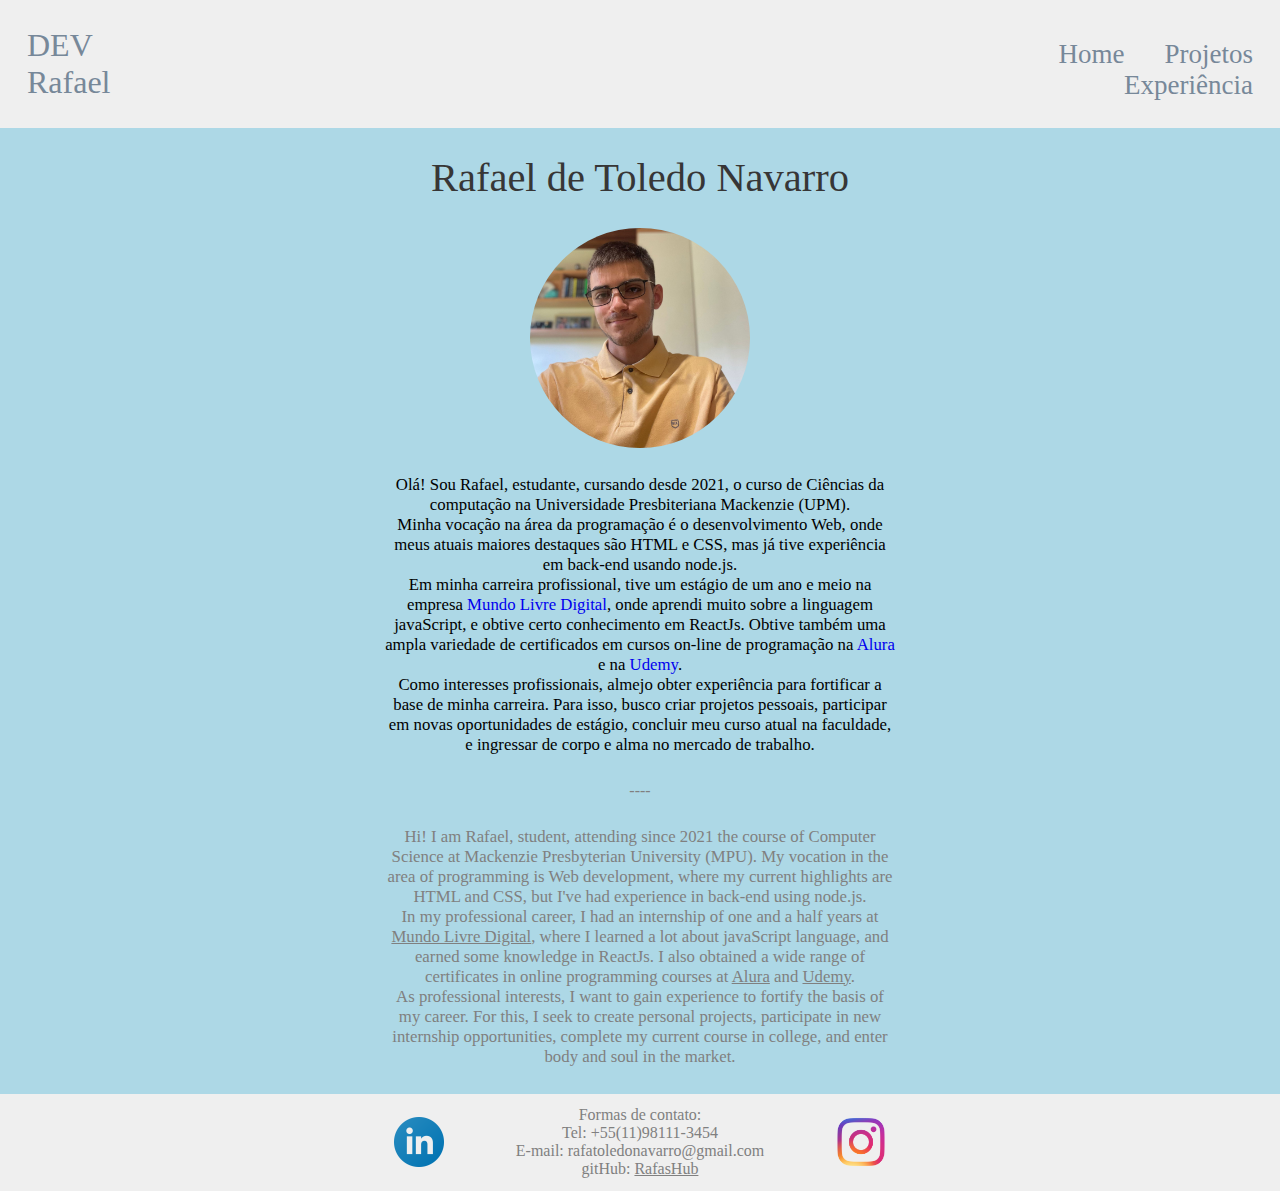
==== index.html @ d92c2fb8 "criado repositório" ====
<!DOCTYPE html>
<html lang="pt-br">
  <head>
    <meta charset="UTF-8" />
    <meta http-equiv="X-UA-Compatible" content="IE=edge" />
    <meta name="viewport" content="width=device-width, initial-scale=1.0" />
    <link rel="stylesheet" href="style.css" />
    <title>Portfolio HTML</title>
  </head>
  <body>
    <header>
      <h1 class="titulo">DEV Rafael</h1>
      <nav class="menu">
        <ul class="listaLinks">
          <li class="itemNav">
            <a class="linkNav" href="./index.html">Home</a>
          </li>
          <li class="itemNav">
            <a class="linkNav" href="./projetos.html">Projetos</a>
          </li>
          <li class="itemNav">
            <a class="linkNav" href="./experiencia.html">Experiência</a>
          </li>
        </ul>
      </nav>
    </header>

    <main>
      <div class="container">
        <h2 class="nomeApresentacao">Rafael de Toledo Navarro</h2>
        <div class="containerFoto">
          <img class="perfil" src="./assets/rafael.jpg" alt="rafaelNavarro" />
        </div>
        <p class="paragrafo">
          Olá! Sou Rafael, estudante, cursando desde 2021, o curso de Ciências
          da computação na Universidade Presbiteriana Mackenzie (UPM). <br />
          Minha vocação na área da programação é o desenvolvimento Web, onde
          meus atuais maiores destaques são HTML e CSS, mas já tive experiência
          em back-end usando node.js.
          <br />Em minha carreira profissional, tive um estágio de um ano e meio
          na empresa
          <a class="linkParagrafo" href="https://mundolivredigital.com.br/"
            >Mundo Livre Digital</a
          >, onde aprendi muito sobre a linguagem javaScript, e obtive certo
          conhecimento em ReactJs. Obtive também uma ampla variedade de
          certificados em cursos on-line de programação na
          <a class="linkParagrafo" href="https://www.alura.com.br/">Alura</a> e
          na
          <a class="linkParagrafo" href="https://www.udemy.com/pt/">Udemy</a>.
          <br />Como interesses profissionais, almejo obter experiência para
          fortificar a base de minha carreira. Para isso, busco criar projetos
          pessoais, participar em novas oportunidades de estágio, concluir meu
          curso atual na faculdade, e ingressar de corpo e alma no mercado de
          trabalho.
        </p>
        <div class="containerSeparacao"><p class="separacao">----</p></div>
        <p class="paragrafo ingles">
          Hi! I am Rafael, student, attending since 2021 the course of Computer
          Science at Mackenzie Presbyterian University (MPU). My vocation in the
          area of programming is Web development, where my current highlights
          are HTML and CSS, but I've had experience in back-end using node.js.
          <br />In my professional career, I had an internship of one and a half
          years at
          <a
            class="linkParagrafo ingles linkIngles"
            href="https://mundolivredigital.com.br/"
            >Mundo Livre Digital</a
          >, where I learned a lot about javaScript language, and earned some
          knowledge in ReactJs. I also obtained a wide range of certificates in
          online programming courses at
          <a
            class="linkParagrafo ingles linkIngles"
            href="https://www.alura.com.br/"
            >Alura</a
          >
          and
          <a
            class="linkParagrafo ingles linkIngles"
            href="https://www.udemy.com/pt/"
            >Udemy</a
          >. <br />As professional interests, I want to gain experience to
          fortify the basis of my career. For this, I seek to create personal
          projects, participate in new internship opportunities, complete my
          current course in college, and enter body and soul in the
          market.
        </p>
      </div>
    </main>

    <footer>
      <div class="containerFooter">
        <a class="linkFooter" href="https://www.linkedin.com/in/dev-rafael-dtn/"
          ><img class="imgFooter" src="./assets/linkedin.png" alt="linkedin"
        /></a>
        <p class="info">
          Formas de contato: <br />
          Tel: +55(11)98111-3454 <br />
          E-mail: rafatoledonavarro@gmail.com <br />
          gitHub:
          <a class="linkGithub" href="https://github.com/RafasHub">RafasHub</a>
        </p>
        <a
          class="linkFooter"
          href="https://www.instagram.com/rafadtn.programador/"
          ><img class="imgFooter" src="./assets/instagram.png" alt="instagram"
        /></a>
      </div>
    </footer>
  </body>
</html>
---- style.css ----
/*reset css*/
*,
*:after,
*:before {
  margin: 0;
  padding: 0;
  box-sizing: border-box;
  text-decoration: none;
}

body {
  font-size: 100%;
  list-style-type: none;
}

header {
  background-color: #efefef;
  width: 100%;
  height: 11%;
  display: flex;
  padding: 3vh;
  flex-direction: row;
  position: sticky;
}
main {
  background-color: lightblue;
}
footer {
  width: 100%;
  height: auto;
  align-items: center;
  text-align: center;
  margin: 0 auto;
  background-color: #efefef;
  display: flex;
}

.titulo {
  align-self: flex-start;
  font-weight: 500;
  font-family: "Times New Roman", Times, serif;
  color: lightslategray;
  vertical-align: middle;
  padding-right: 60%;
}

.listaLinks {
  align-self: flex-end;
  vertical-align: middle;
  text-align: right;
}

.itemNav {
  display: inline-block;
  color: lightslategray;
}

.separacao{
  color: grey
}

.ingles{
  color: grey;
}
.inglesazul{
  color: blueviolet;
}
.linkIngles{
  text-decoration: underline;
}

.linkNav {
  color: inherit;
  text-decoration: none;
  font-size: 3vh;
  font-style: normal;
  padding-left: 4vh;
}
.menu {
  align-self: flex-end;
}
.linkNav:active {
  color: gray;
  text-decoration: underline;
  text-decoration-color: grey;
}
.linkNav:hover {
  text-decoration: underline;
  text-decoration-color: grey;
  color: grey;
}

.container {
  padding-top: 2%;
  text-align: center;
  margin: 0 auto;
  align-content: center;
  height: auto;
  width: 100%;
  display: flex;
  flex-direction: column;
}

.nomeApresentacao {
  font-family: "Handlee", cursive;
  font-weight: 400;
  font-size: 4.5vh;
  color: #373636;
  padding-bottom: 3vh;
  animation: fadeIn 1s;
}

.containerFoto{
  overflow: hidden;
  width: 220px;
  height: 220px;
  border-radius: 50%;
  margin: 0 auto;
  text-align: center;
}
.perfil {
  margin: 0 auto;
  animation: fadeIn 1s;
  width: 220px;
  height: auto;
}
.paragrafo {
  width: 40%;
  font-family: Cambria, Cochin, Georgia, Times, "Times New Roman", serif;
  text-align: center;
  align-self: center;
  padding-top: 3vh;
  padding-bottom: 3vh;
  font-size: 1.05em;
  animation: fadeIn 1.5s;
}

.containerFooter {
  margin: 0 auto;
  display: flex;
  align-items: center;
  text-align: center;
  padding: 1%;
}

.linkFooter {
  width: 50px;
  height: 50px;
}

.imgFooter {
  width: 50px;
  height: 50px;
}

.info {
  color: grey;
  padding-left: 8vh;
  padding-right: 8vh;
}

@keyframes fadeIn {
  0% {
    opacity: 0;
  }
  100% {
    opacity: 1;
  }
}

.projetosRafa {
  padding-top: 0%;
  margin: 0;
  animation: fadeIn 1.5s;
}

.listaProjetos {
  padding-top: 2%;
  text-align: center;
  align-items: center;
  align-self: center;
  display: flex;
  overflow: auto;
}

.projeto {
  max-width: 350px;
  display: flex;
  flex-direction: column;
  align-items: center;
  border-radius: 10px;
  min-height: 540px;
  max-height: auto;
  margin: 2%;
  flex: 1 0 calc(50% - 10px);
  background-color: rgb(137, 205, 227);
  box-shadow: -15px -15px 13px -10px rgba(255, 255, 255, 1),
    25px 25px 10px -20px rgba(0, 0, 0, 1);
}

.containerImagem {
  min-height: 35vh;
  width: auto;
}
.imagemItem {
  min-width: 300px;
  max-width: 300px;
  height: auto;
  max-height: 200px;
  border-radius: 10px;
  box-shadow: -4px 4px #3736362e;
  margin-top: 30px;
}

.textoItem {
  font-family: Cambria, Cochin, Georgia, Times, "Times New Roman", serif;
}

.tituloProjeto {
  font-size: 4vh;
  color: rgba(66, 64, 64, 0.918);
  padding-top: 10px;
}

.linkProjeto {
  background-color: rgb(227, 183, 101);
  border-radius: 20px;
  border: solid 1px grey;
  align-self: center;
  padding: 10px;
  margin-bottom: 20px;
}
.linkProjeto:hover {
  background-color: orange;
  cursor: pointer;
}

.textoBotao {
  color: black;
  font-size: 1.5vh;
  font-weight: bold;
  font-family: sans-serif;
  margin-bottom: 20px;
}

.containerTexto {
  min-height: 200px;
  width: 300px;
  align-self: center;
  text-align: center;
}

.containerTimeline {
  margin: 0 auto;
  max-width: 750px;
  padding: 25px;
  display: grid;
  grid-template-columns: 1fr 3px 1fr;
  font-family: Cambria, Cochin, Georgia, Times, "Times New Roman", serif;
  color: darkslateblue;
  animation: fadeIn 1.5s;
}

.timelineComponent {
  margin: 0 20px 20px 20px;
}

.timelineComponentBG {
  padding: 1.5em;
  background-color: rgba(71, 61, 139, 0.208);
  box-shadow: 0 0 5px rgba(0, 0, 0, 0.2);
  border-radius: 10px;
  text-align: center;
}

.timelineDateRight {
  text-align: right;
}

.timelineDateLeft {
  text-align: left;
}

.timelineMiddle {
  position: relative;
  background-color: darkslateblue;
}

.timelinePoint {
  position: absolute;
  top: 0;
  left: 50%;
  width: 15px;
  height: 15px;
  background: darkslateblue;
  transform: translateX(-50%);
  border-radius: 50%;
}
.espaçoBranco {
  padding-top: 1%;
}

.timelineTitle {
  margin: 0;
  font-size: 1.15em;
  font-weight: bold;
  text-align: center;
}

.timelineIMG {
  text-align: center;
  max-width: 150px;
  min-width: 150px;
  height: auto;
  padding: 15px;
}

.timelineText {
  text-align: center;
  font-family: Cambria, Cochin, Georgia, Times, "Times New Roman", serif;
}

.linkGithub {
  color: grey;
  text-decoration: underline;
}

.linkGithub:hover {
  color: black;
}

@media screen and (max-width: 480px) {
  header {
    flex-direction: column;
    height: auto;
    min-width: 410px;
  }
  main {
    flex-direction: column;
    height: auto;
    min-width: 410px;
  }

  footer {
    flex-direction: column;
    height: auto;
    min-width: 410px;
  }
  .titulo {
    padding: 0;
    align-self: flex-start;
    display: inline-block;
  }
  .menu {
    align-self: flex-end;
    margin-left: 20%;
    padding-top: 0;
    padding-bottom: 0;
    border-radius: 10px;
    display: inline-block;
  }
  .listaLinks:last-child {
    padding-right: 3vh;
  }

  .paragrafo {
    min-width: 500px;
  }
  .containerTimeline {
    width: 400px;
    overflow: scroll;
  }
}

@media screen and (max-width: 1160px) {
  header {
    flex-direction: column;
    height: auto;
  }
  .titulo {
    padding: 0;
    align-self: flex-start;
    display: inline-block;
  }
  .menu {
    align-self: flex-end;
    margin-left: 20%;
    padding-top: 0;
    padding-bottom: 0;
    border-radius: 10px;
    display: inline-block;
  }
  .listaLinks:last-child {
    padding-right: 3vh;
  }

  .paragrafo {
    min-width: 500px;
  }
  .containerTimeline {
    width: 100%;
  }
  .timelineText {
    width: 180px;
    text-align: center;
    margin: 0 auto;
  }
}

@media screen and (max-width: 600px) {
  header {
    display: block;
    height: auto;
    text-align: center;
  }
  .titulo {
    padding: 0;
    align-self: flex-start;
    display: block;
  }
  .menu {
    align-self: flex-end;
    margin-left: 20%;
    padding-top: 1vh;
    padding-bottom: 1vh;

    display: inline-block;

    margin: 0 auto;
  }
  .listaLinks:last-child {
    padding-right: 3vh;
  }

  .paragrafo {
    min-width: 350px;
  }
  .containerTexto {
    display: none;
  }
  .projeto {
    min-height: auto;
    margin-bottom: 10%;
  }
  .imagemItem {
    box-shadow: none;
    padding: 15px;
    border-radius: 20px;
  }
  footer {
    height: auto;
  }
}
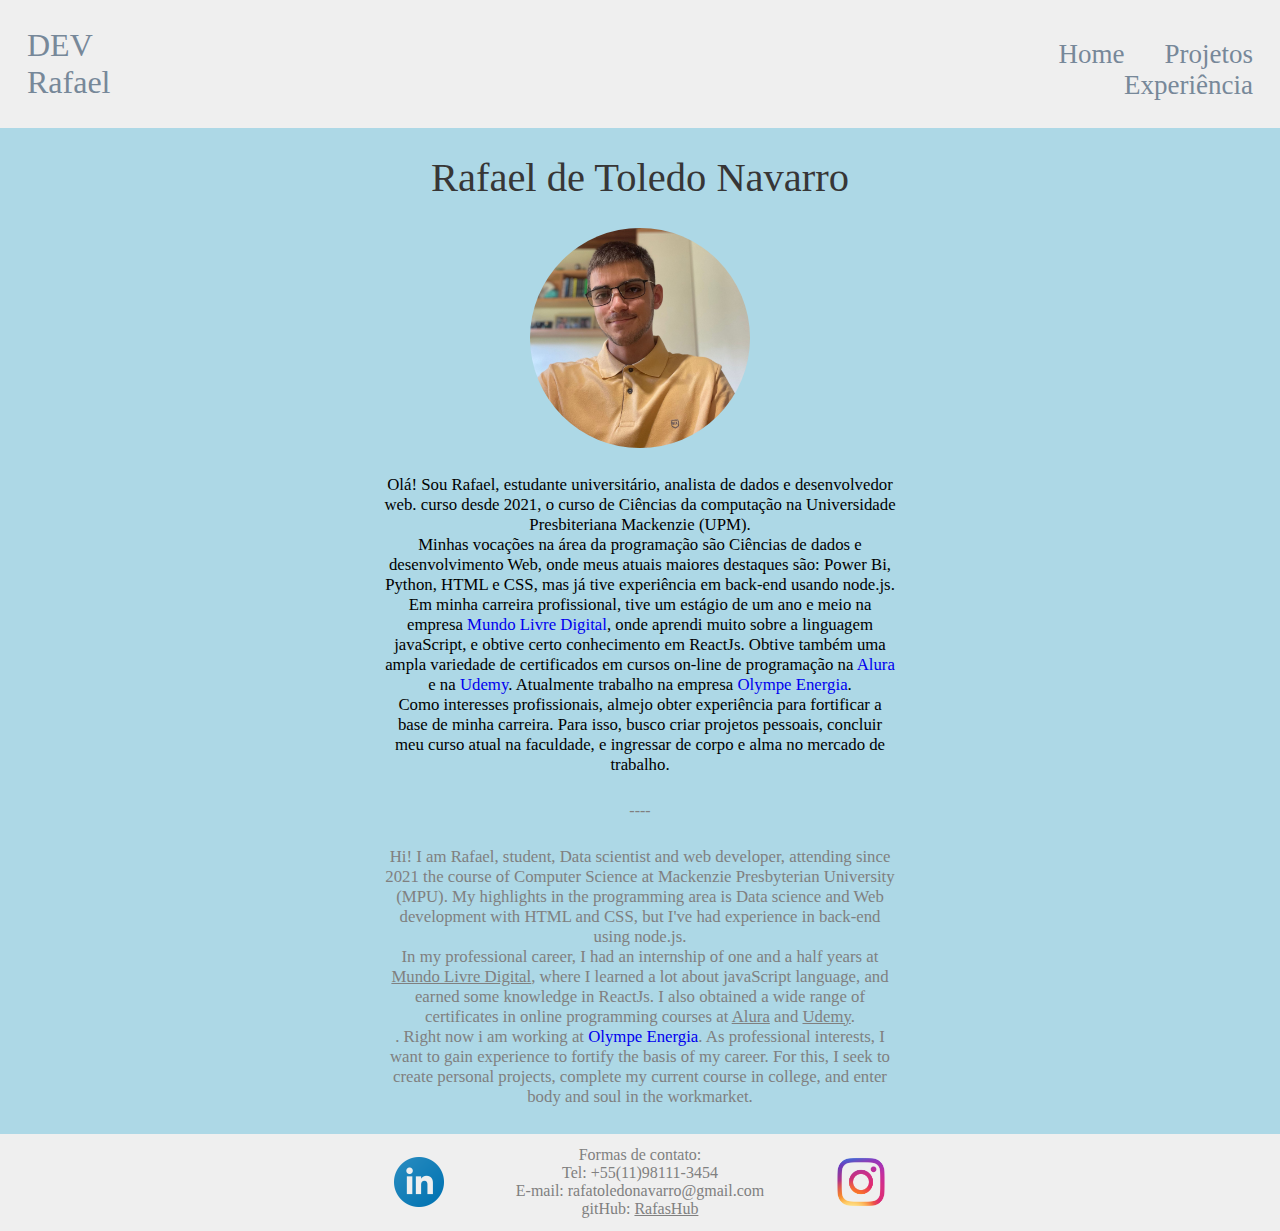
==== commit d9e967f1: "Update index.html" ====
--- a/index.html
+++ b/index.html
@@ -32,10 +32,11 @@
           <img class="perfil" src="./assets/rafael.jpg" alt="rafaelNavarro" />
         </div>
         <p class="paragrafo">
-          Olá! Sou Rafael, estudante, cursando desde 2021, o curso de Ciências
+          Olá! Sou Rafael, estudante universitário, analista de dados e desenvolvedor web.
+          curso desde 2021, o curso de Ciências
           da computação na Universidade Presbiteriana Mackenzie (UPM). <br />
-          Minha vocação na área da programação é o desenvolvimento Web, onde
-          meus atuais maiores destaques são HTML e CSS, mas já tive experiência
+          Minhas vocações na área da programação são Ciências de dados e desenvolvimento Web, onde
+          meus atuais maiores destaques são: Power Bi, Python, HTML e CSS, mas já tive experiência
           em back-end usando node.js.
           <br />Em minha carreira profissional, tive um estágio de um ano e meio
           na empresa
@@ -47,18 +48,20 @@
           <a class="linkParagrafo" href="https://www.alura.com.br/">Alura</a> e
           na
           <a class="linkParagrafo" href="https://www.udemy.com/pt/">Udemy</a>.
+          Atualmente trabalho na empresa <a class="linkParagrafo" href="https://www.bing.com/search?q=olympe+energia&cvid=b91f63bf6c34451aab9919593cfe834d&aqs=edge.0.0l2j69i64j69i60l3j69i11004.2755j0j9&FORM=ANAB01&PC=DCTS"
+            >Olympe Energia</a
+          >.
           <br />Como interesses profissionais, almejo obter experiência para
           fortificar a base de minha carreira. Para isso, busco criar projetos
-          pessoais, participar em novas oportunidades de estágio, concluir meu
+          pessoais, concluir meu
           curso atual na faculdade, e ingressar de corpo e alma no mercado de
           trabalho.
         </p>
         <div class="containerSeparacao"><p class="separacao">----</p></div>
         <p class="paragrafo ingles">
-          Hi! I am Rafael, student, attending since 2021 the course of Computer
-          Science at Mackenzie Presbyterian University (MPU). My vocation in the
-          area of programming is Web development, where my current highlights
-          are HTML and CSS, but I've had experience in back-end using node.js.
+          Hi! I am Rafael, student, Data scientist and web developer, attending since 2021 the course of Computer
+          Science at Mackenzie Presbyterian University (MPU). My highlights in the
+          programming area is Data science and Web development with HTML and CSS, but I've had experience in back-end using node.js.
           <br />In my professional career, I had an internship of one and a half
           years at
           <a
@@ -78,11 +81,13 @@
             class="linkParagrafo ingles linkIngles"
             href="https://www.udemy.com/pt/"
             >Udemy</a
-          >. <br />As professional interests, I want to gain experience to
+          >. <br />.
+          Right now i am working at <a href = "https://www.bing.com/search?q=olympe+energia&cvid=b91f63bf6c34451aab9919593cfe834d&aqs=edge.0.0l2j69i64j69i60l3j69i11004.2755j0j9&FORM=ANAB01&PC=DCTS">Olympe Energia</a>.
+          As professional interests, I want to gain experience to
           fortify the basis of my career. For this, I seek to create personal
-          projects, participate in new internship opportunities, complete my
+          projects, complete my
           current course in college, and enter body and soul in the
-          market.
+          workmarket.
         </p>
       </div>
     </main>
